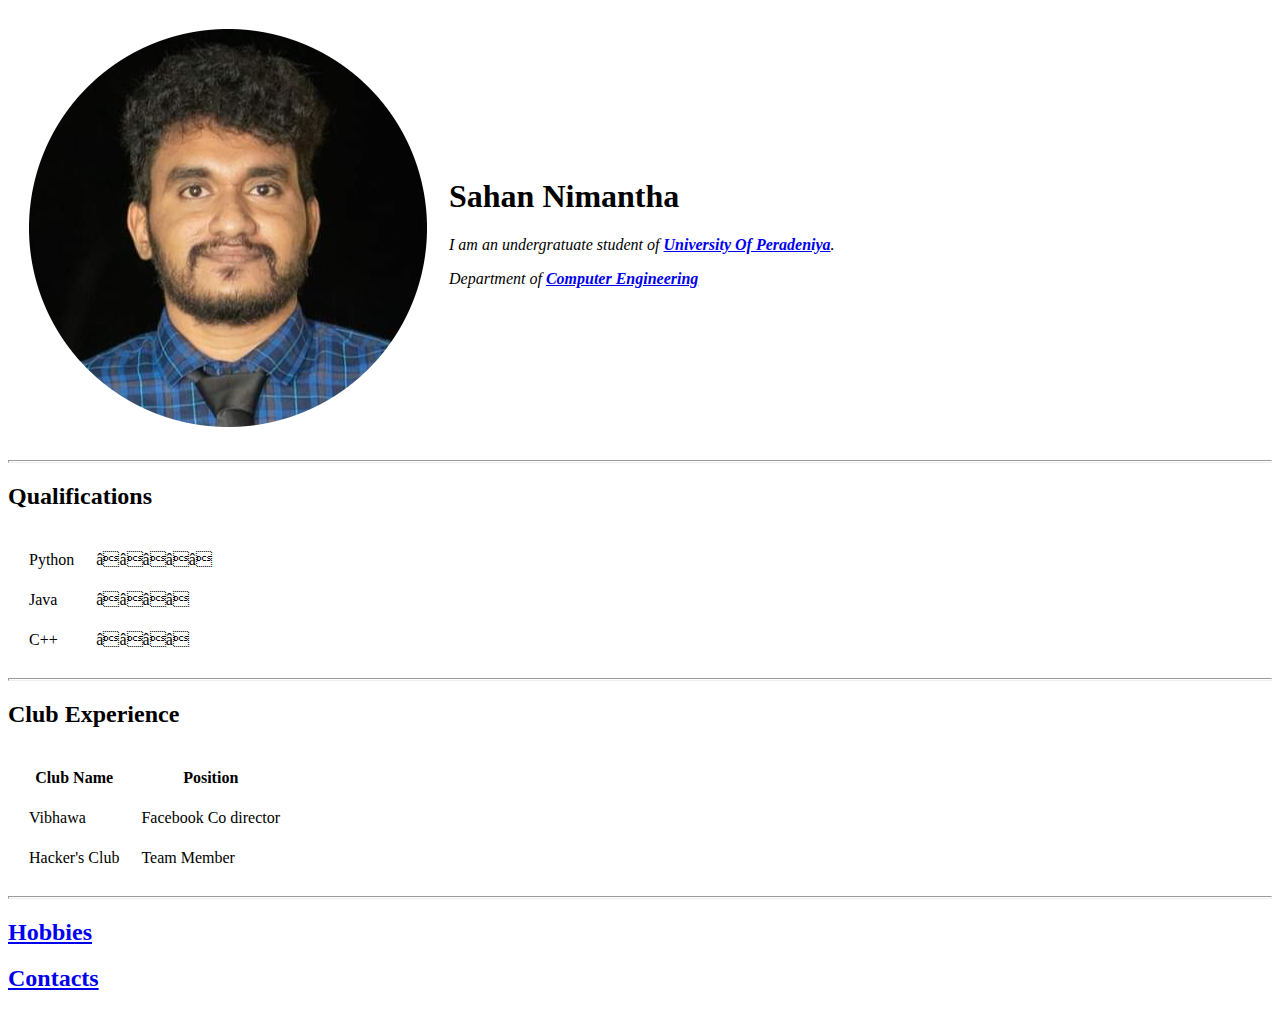
==== index.html @ 5b5f3ea3 "Update index.html" ====
<!DOCTYPE html>
<html>
    <head>
        <meta charset="utf_8">
        <title>Sahan Nimantha Web Page</title><!--Name of the page-->
    </head>
    <body>
        <table cellspacing = "20">
            <tr>
                <td><img src="Images/E19205.png" alt="Sahan Nimantha Photo"></td>
                <td><h1>Sahan Nimantha</h1>
                    <p><em>I am an undergratuate student of <strong><a href="https://www.pdn.ac.lk/">University Of Peradeniya</a></strong>.</em></p><!--italic and bold-->
                    <p><em>Department of <strong><a href="http://www.ce.pdn.ac.lk/">Computer Engineering</a></strong></em></p></td>
            </tr>
        </table>
        
        
        <hr size="3">
        <h2>Qualifications</h2>
        <table cellspacing = "20">
            <tr>
                <td>Python</td>
                <td>⭐⭐⭐⭐⭐</td>
            </tr>
            <tr>
                <td>Java</td>
                <td>⭐⭐⭐⭐</td>
            </tr>
            <tr>
                <td>C++</td>
                <td>⭐⭐⭐⭐</td>
            </tr>
        </table>

        <hr size="3">
        <h2>Club Experience</h2>
        <table cellspacing = "20">
            <thead>
                <tr>
                    <th>Club Name</th>
                    <th>Position</th>
                </tr>
            </thead>
            <tbody>
                <tr>
                    <td>Vibhawa</td>
                    <td>Facebook Co director</td>
                </tr>

                <tr>
                    <td>Hacker's Club</td>
                    <td>Team Member</td>
                </tr>
            </tbody>
        </table>
        <hr size="3">
        <h2><a href="hobbiers.html">Hobbies</a></h2>
        <h2><a href="contacts.html">Contacts</a></h2>



        </body>
</html>
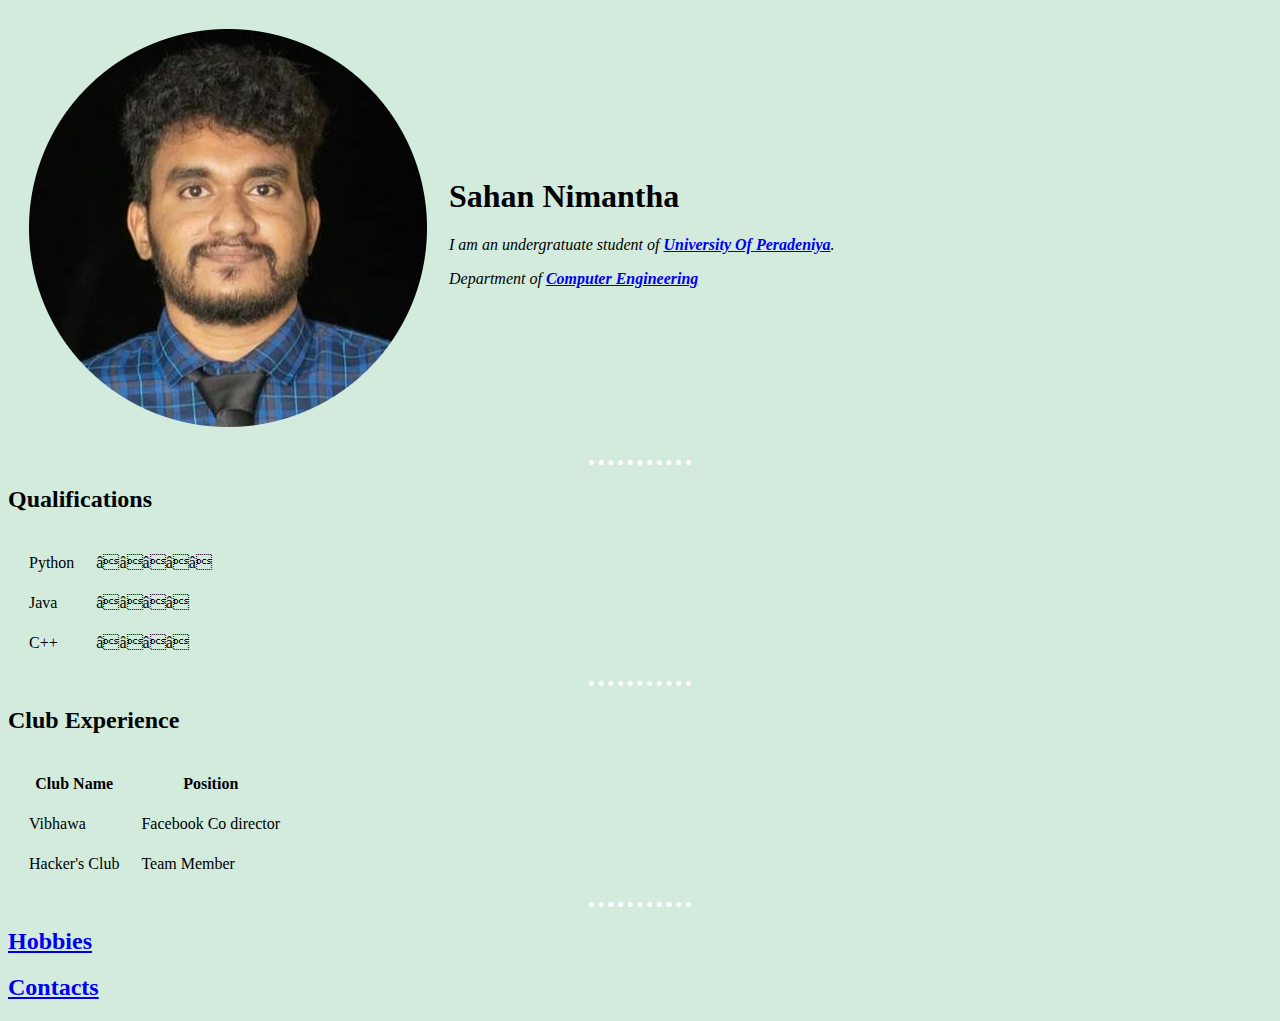
==== commit debb5d8a: "Update index.html" ====
--- a/index.html
+++ b/index.html
@@ -4,6 +4,20 @@
         <meta charset="utf_8">
         <title>Sahan Nimantha Web Page</title><!--Name of the page-->
     </head>
+    <style>
+        body{
+            background-color: #bbe0c9a7;
+        }
+
+        hr{
+            border-style:none;
+            border-top-style: dotted;
+            border-color: white;
+            border-width: 5px;
+            width: 8%;
+        }
+        
+    </style>
     <body>
         <table cellspacing = "20">
             <tr>
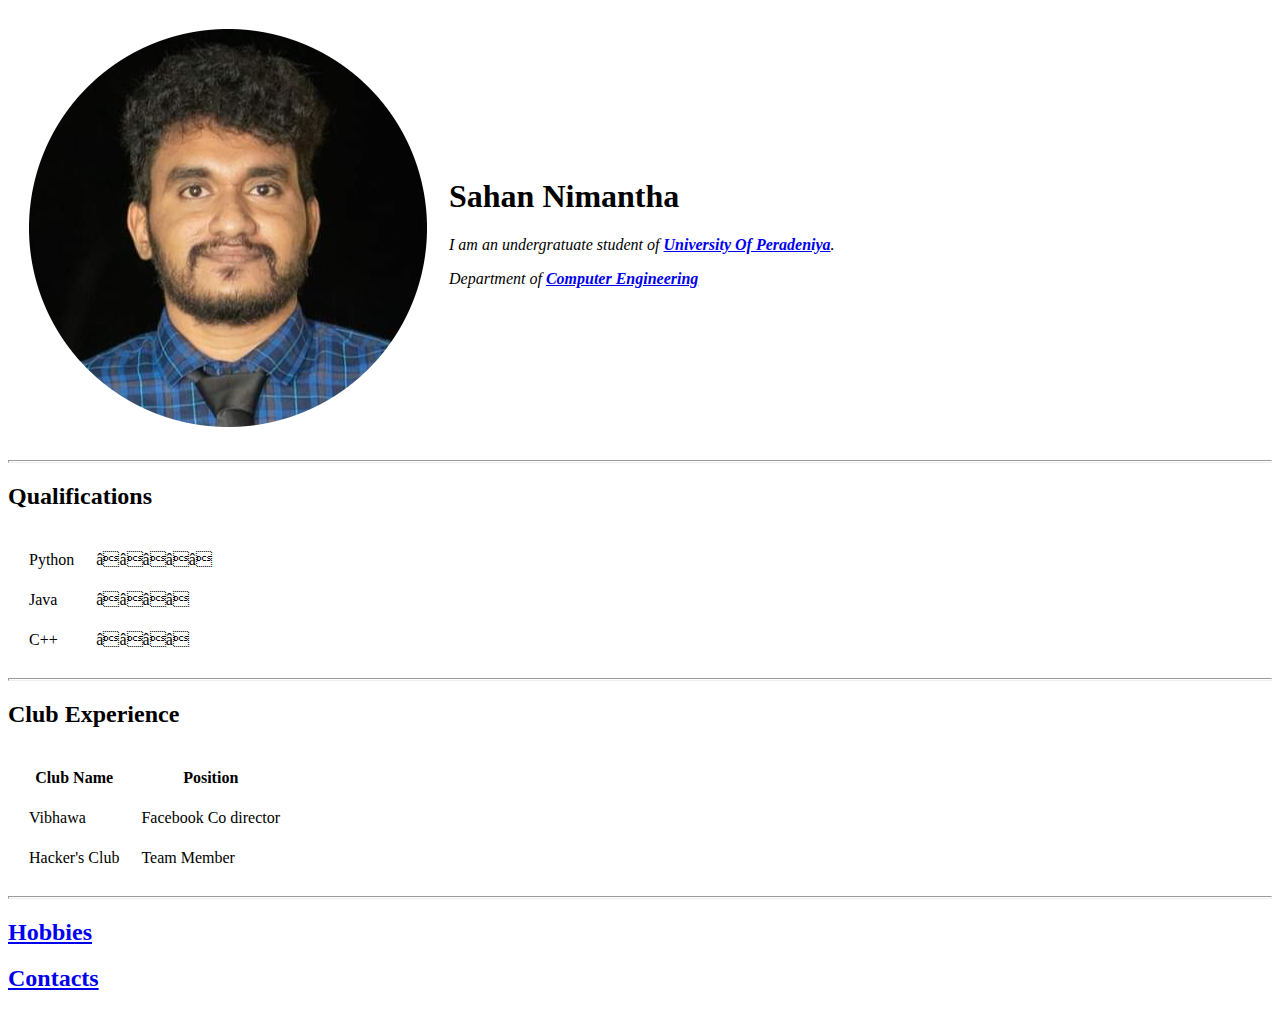
==== commit c61b7363: "Update index.html" ====
--- a/index.html
+++ b/index.html
@@ -3,21 +3,8 @@
     <head>
         <meta charset="utf_8">
         <title>Sahan Nimantha Web Page</title><!--Name of the page-->
+        <link rel="stylesheet" href="css/style.css">
     </head>
-    <style>
-        body{
-            background-color: #bbe0c9a7;
-        }
-
-        hr{
-            border-style:none;
-            border-top-style: dotted;
-            border-color: white;
-            border-width: 5px;
-            width: 8%;
-        }
-        
-    </style>
     <body>
         <table cellspacing = "20">
             <tr>
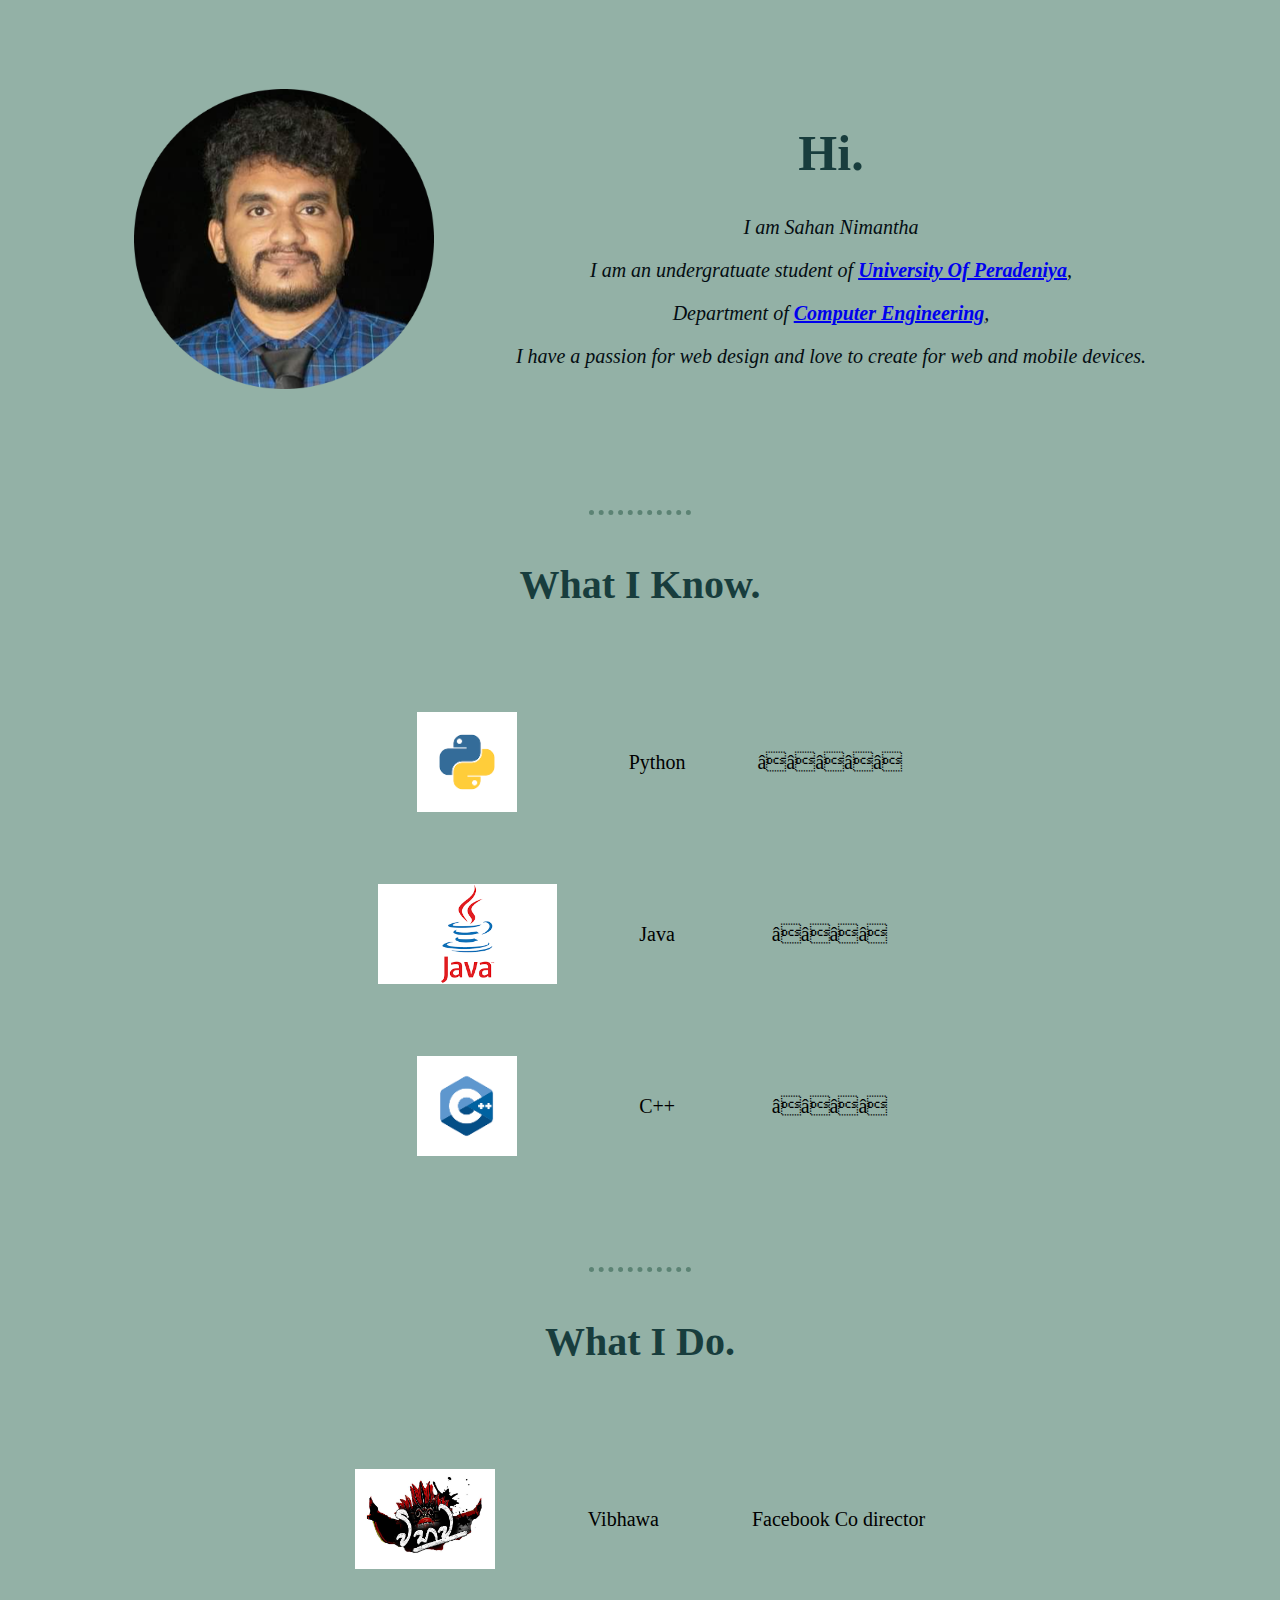
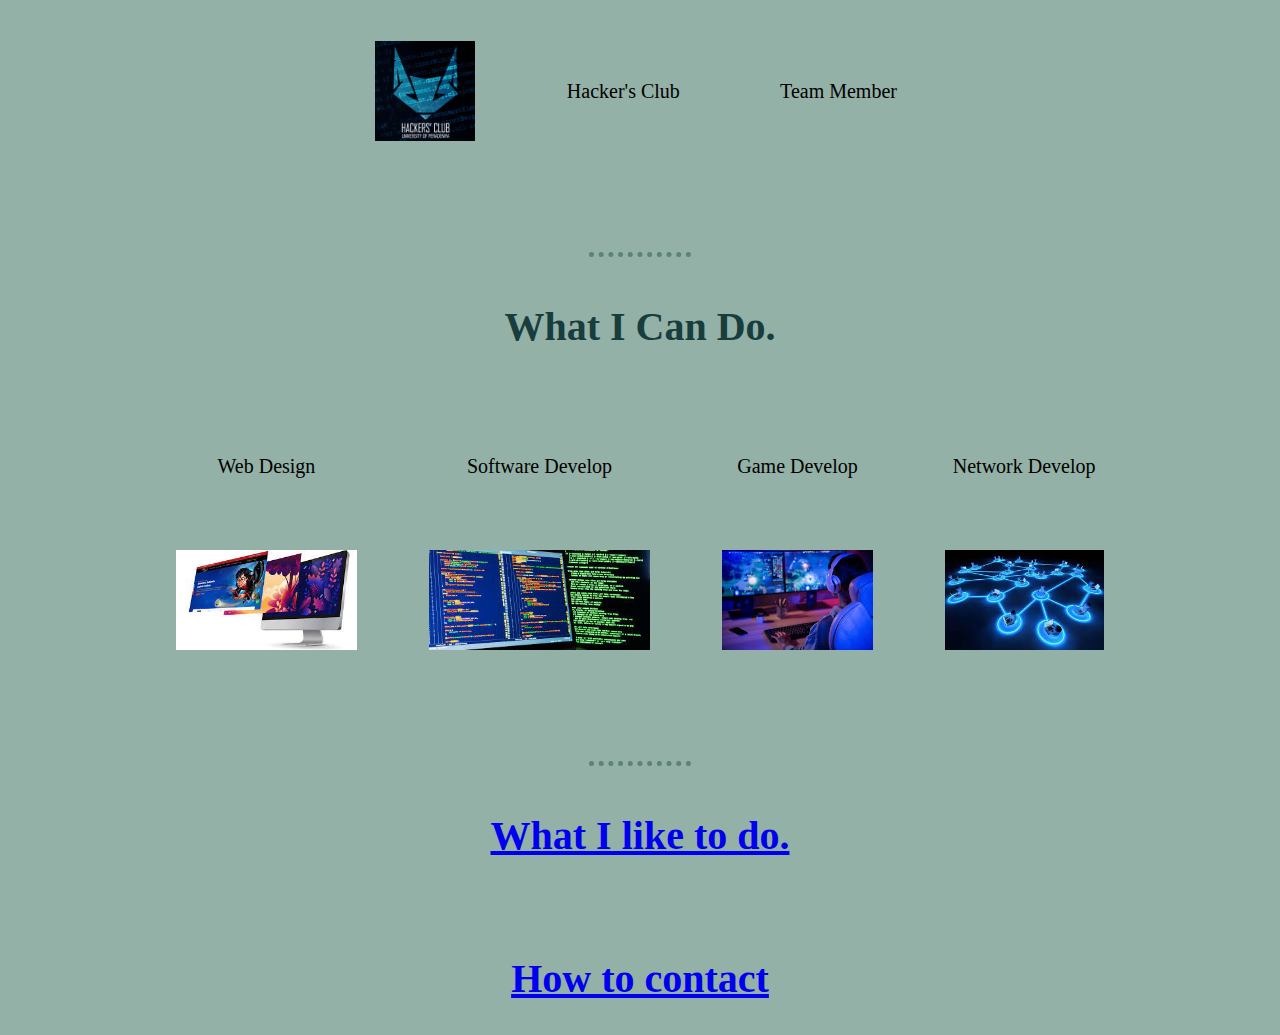
==== commit bc1bed65: "Update index.html" ====
--- a/index.html
+++ b/index.html
@@ -6,57 +6,78 @@
         <link rel="stylesheet" href="css/style.css">
     </head>
     <body>
-        <table cellspacing = "20">
+        <table id="table_1" cellspacing = "80">
             <tr>
                 <td><img src="Images/E19205.png" alt="Sahan Nimantha Photo"></td>
-                <td><h1>Sahan Nimantha</h1>
-                    <p><em>I am an undergratuate student of <strong><a href="https://www.pdn.ac.lk/">University Of Peradeniya</a></strong>.</em></p><!--italic and bold-->
-                    <p><em>Department of <strong><a href="http://www.ce.pdn.ac.lk/">Computer Engineering</a></strong></em></p></td>
+                <td>
+                    <h1>Hi.</h1>
+                    <p><em>I am Sahan Nimantha</em></p>
+                    <p><em>I am an undergratuate student of <strong><a href="https://www.pdn.ac.lk/" class="link1">University Of Peradeniya</a></strong>,</em></p><!--italic and bold-->
+                    <p><em>Department of <strong><a href="http://www.ce.pdn.ac.lk/" class="link1">Computer Engineering</a></strong>,</em></p>
+                    <p><em>I have a passion for web design and love to create for web and mobile devices.</em></p>
+                    </td>
             </tr>
         </table>
-        
-        
-        <hr size="3">
-        <h2>Qualifications</h2>
-        <table cellspacing = "20">
+        <hr size="8">
+        <h2>What I Know.</h2>
+        <table cellspacing = "70">
             <tr>
+                <td><img class = "lan" src="Images/py.png" alt="Sahan Nimantha Photo"></td>
                 <td>Python</td>
                 <td>⭐⭐⭐⭐⭐</td>
             </tr>
             <tr>
+                <td><img class = "lan" src="Images/java.png" alt="Sahan Nimantha Photo"></td>
                 <td>Java</td>
                 <td>⭐⭐⭐⭐</td>
             </tr>
             <tr>
+                <td><img class = "lan" src="Images/c.png" alt="Sahan Nimantha Photo"></td>
                 <td>C++</td>
                 <td>⭐⭐⭐⭐</td>
             </tr>
         </table>
 
-        <hr size="3">
-        <h2>Club Experience</h2>
-        <table cellspacing = "20">
-            <thead>
-                <tr>
-                    <th>Club Name</th>
-                    <th>Position</th>
-                </tr>
-            </thead>
+        <hr size="8">
+        <h2>What I Do.</h2>
+        <table cellspacing = "70">
             <tbody>
                 <tr>
+                    <td><img class = "lan" src="Images/vb.jpg" alt="Sahan Nimantha Photo"></td>
                     <td>Vibhawa</td>
                     <td>Facebook Co director</td>
                 </tr>
 
                 <tr>
+                    <td><img class = "lan" src="Images/hk.jpg" alt="Sahan Nimantha Photo"></td>
                     <td>Hacker's Club</td>
                     <td>Team Member</td>
                 </tr>
             </tbody>
         </table>
-        <hr size="3">
-        <h2><a href="hobbiers.html">Hobbies</a></h2>
-        <h2><a href="contacts.html">Contacts</a></h2>
+
+        <hr size="8">
+        <h2>What I Can Do.</h2>
+        <table cellspacing = "70">
+            <tbody>
+                <tr>
+                    <td>Web Design</td>
+                    <td>Software Develop</td>
+                    <td>Game Develop</td>
+                    <td>Network Develop</td>
+                </tr>
+                <tr>
+                    <td><img class = "lan" src="Images/wbb.jpg" alt="Sahan Nimantha Photo"></td>
+                    <td><img class = "lan" src="Images/sss.jpg" alt="Sahan Nimantha Photo"></td>
+                    <td><img class = "lan" src="Images/gm.jpg" alt="Sahan Nimantha Photo"></td>
+                    <td><img class = "lan" src="Images/ntjpg.jpg" alt="Sahan Nimantha Photo"></td>
+
+                </tr>
+            </tbody>
+        </table>
+        <hr size="8">
+        <h2><a href="hobbiers.html" class="link1">What I like to do.</a></h2><br>
+        <h2><a href="contacts.html" class="link1">How to contact</a></h2>
 
 
 
--- a/css/style.css
+++ b/css/style.css
@@ -0,0 +1,107 @@
+img {
+    height: 300px;
+    display: block;
+    margin: 0 auto; /* Center-align images horizontally */
+}
+
+img:hover {
+    transform: scale(1.2); /* Increase the image size on hover */
+    cursor: pointer; /* Change cursor to indicate interactivity */
+}
+
+.link1:hover {
+    color: white;
+    cursor: pointer;
+}
+
+body {
+    background-color: #93B1A6;
+    text-align: center; /* Center-align content horizontally */
+    font-size: 20PX;
+}
+
+table {
+    text-align: center;
+    margin: 0 auto; /* Center-align tables horizontally */
+}
+
+hr {
+    border-style: none;
+    border-top-style: dotted;
+    border-color: #5C8374;
+    border-width: 5px;
+    width: 8%;
+    margin: 40px auto; /* Add margin to create space between HR and titles */
+}
+
+h1 {
+    color: #183D3D;
+    margin-top: 40x; /* Add margin to create space between h1 and HR */
+    font-size: 50px;
+
+
+
+}
+
+h2 {
+    color: #183D3D;
+    margin-top: 40px; /* Add margin to create space between h2 and HR */
+    font-size: 40px;
+}
+
+p {
+    color: #040D12;
+    font-size: 20px;
+}
+
+.lan {
+    height: 100px;
+    display: block;
+    margin: 0 auto; /* Center-align images horizontally */
+}
+
+.lan:hover{
+    transform: scale(1.2); /* Increase the image size on hover */
+    cursor: pointer; /* Change cursor to indicate interactivity */
+}
+
+form{
+    max-width: 400px;
+    margin: 0 auto;
+    padding: 20px;
+    border-radius: 20px;
+    box-shadow: 0 0 10px rgba(0, 0, 0, 0.2);
+}
+
+label {
+    display:block;
+    margin-bottom: 5px;
+    margin-top: 20px;
+    font-weight: bold;
+    color: #333;
+}
+
+input[type="text"],
+input[type="email"],
+input[type="date"],
+textarea {
+    width: 70%;
+    padding: 10px;
+    margin-bottom: 10px;
+    border: 1px solid #2a2525;
+    border-radius: 40px;
+}
+
+input[type="submit"] {
+    background-color: #183D3D;
+    color: white;
+    border:#93B1A6;
+    padding: 10px 30px;
+    border-radius: 40px;
+    cursor: pointer;
+    transition: background-color 0.3s ease;
+}
+
+input[type="submit"]:hover {
+    background-color: #477878;
+}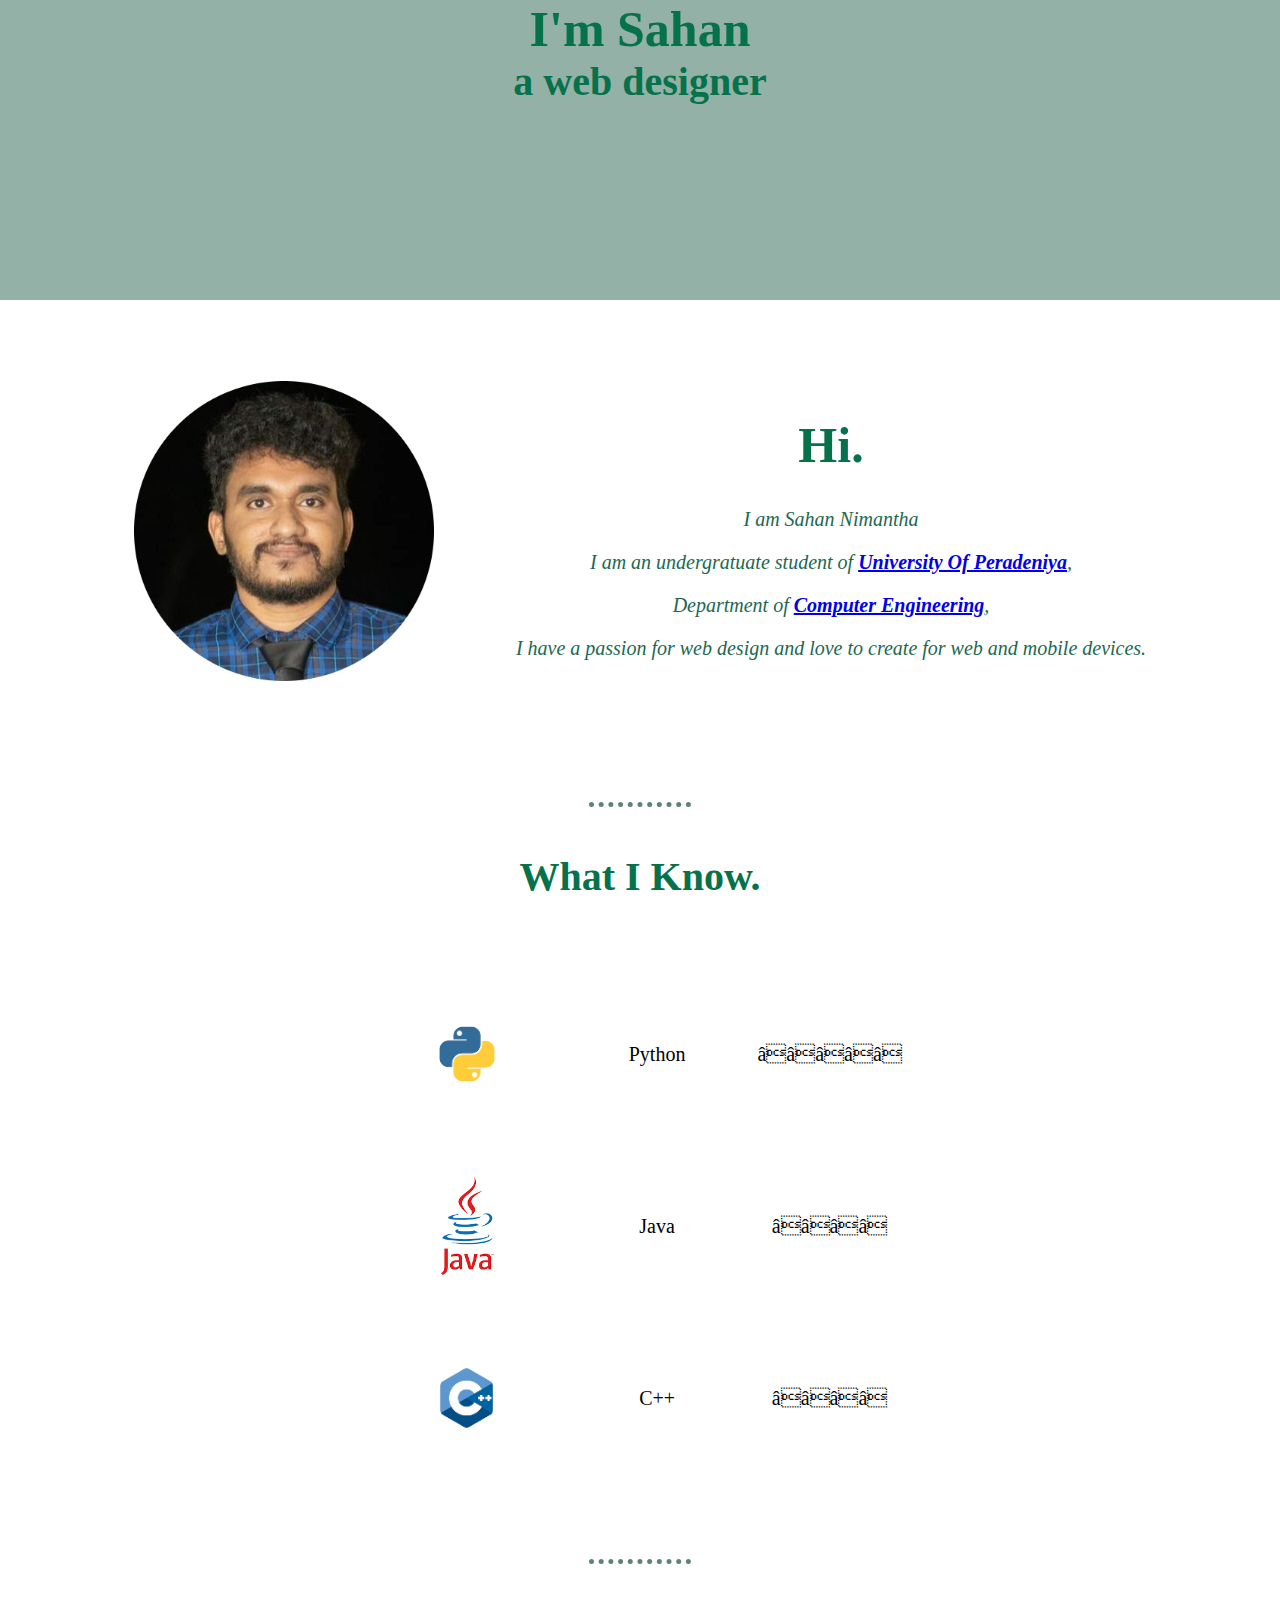
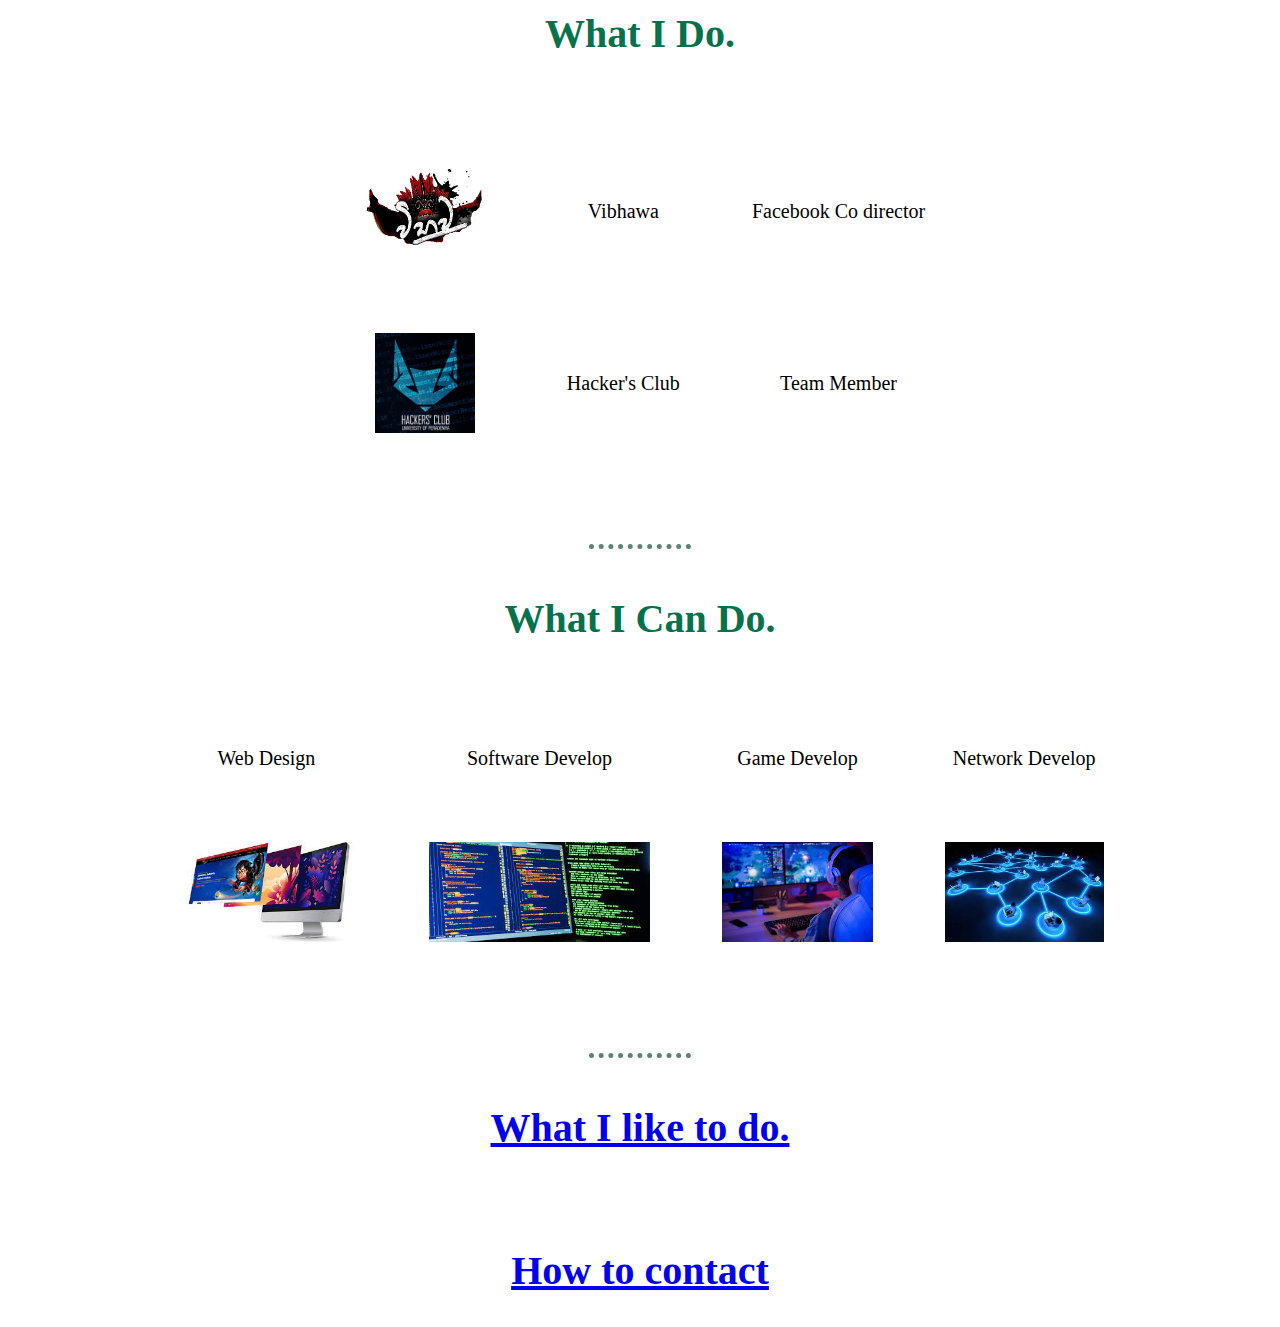
==== commit f2a1f7de: "Update index.html" ====
--- a/index.html
+++ b/index.html
@@ -4,8 +4,13 @@
         <meta charset="utf_8">
         <title>Sahan Nimantha Web Page</title><!--Name of the page-->
         <link rel="stylesheet" href="css/style.css">
+        <link rel="icon" href="favicon.ico">
     </head>
     <body>
+        <div>
+            <h1 id="name">I'm Sahan</h1>
+            <h2 id="do">a web designer</h2>
+        </div>
         <table id="table_1" cellspacing = "80">
             <tr>
                 <td><img src="Images/E19205.png" alt="Sahan Nimantha Photo"></td>
--- a/css/style.css
+++ b/css/style.css
@@ -10,19 +10,38 @@
 }
 
 .link1:hover {
-    color: white;
+    color: #06724b;
     cursor: pointer;
 }
 
 body {
+    background-color: white;
+    text-align: center; /* Center-align content horizontally */
+    font-size: 20px;
+    margin: 0;
+
+}
+
+div{
     background-color: #93B1A6;
-    text-align: center; /* Center-align content horizontally */
-    font-size: 20PX;
+    height: 300px;
+    width: 100%;
+
+}
+
+#name{
+    margin: 0;
+
+}
+
+#do{
+    margin: 0;
 }
 
 table {
     text-align: center;
     margin: 0 auto; /* Center-align tables horizontally */
+  
 }
 
 hr {
@@ -35,23 +54,29 @@
 }
 
 h1 {
-    color: #183D3D;
+    color: #06724b;
     margin-top: 40x; /* Add margin to create space between h1 and HR */
     font-size: 50px;
+    font-weight: bold;
 
 
 
 }
 
 h2 {
-    color: #183D3D;
+    color: #06724b;
     margin-top: 40px; /* Add margin to create space between h2 and HR */
     font-size: 40px;
+    font-weight: bold;
+
+
 }
 
 p {
-    color: #040D12;
+    color: #1d6851;
     font-size: 20px;
+
+
 }
 
 .lan {
@@ -93,7 +118,7 @@
 }
 
 input[type="submit"] {
-    background-color: #183D3D;
+    background-color: #06724b;
     color: white;
     border:#93B1A6;
     padding: 10px 30px;
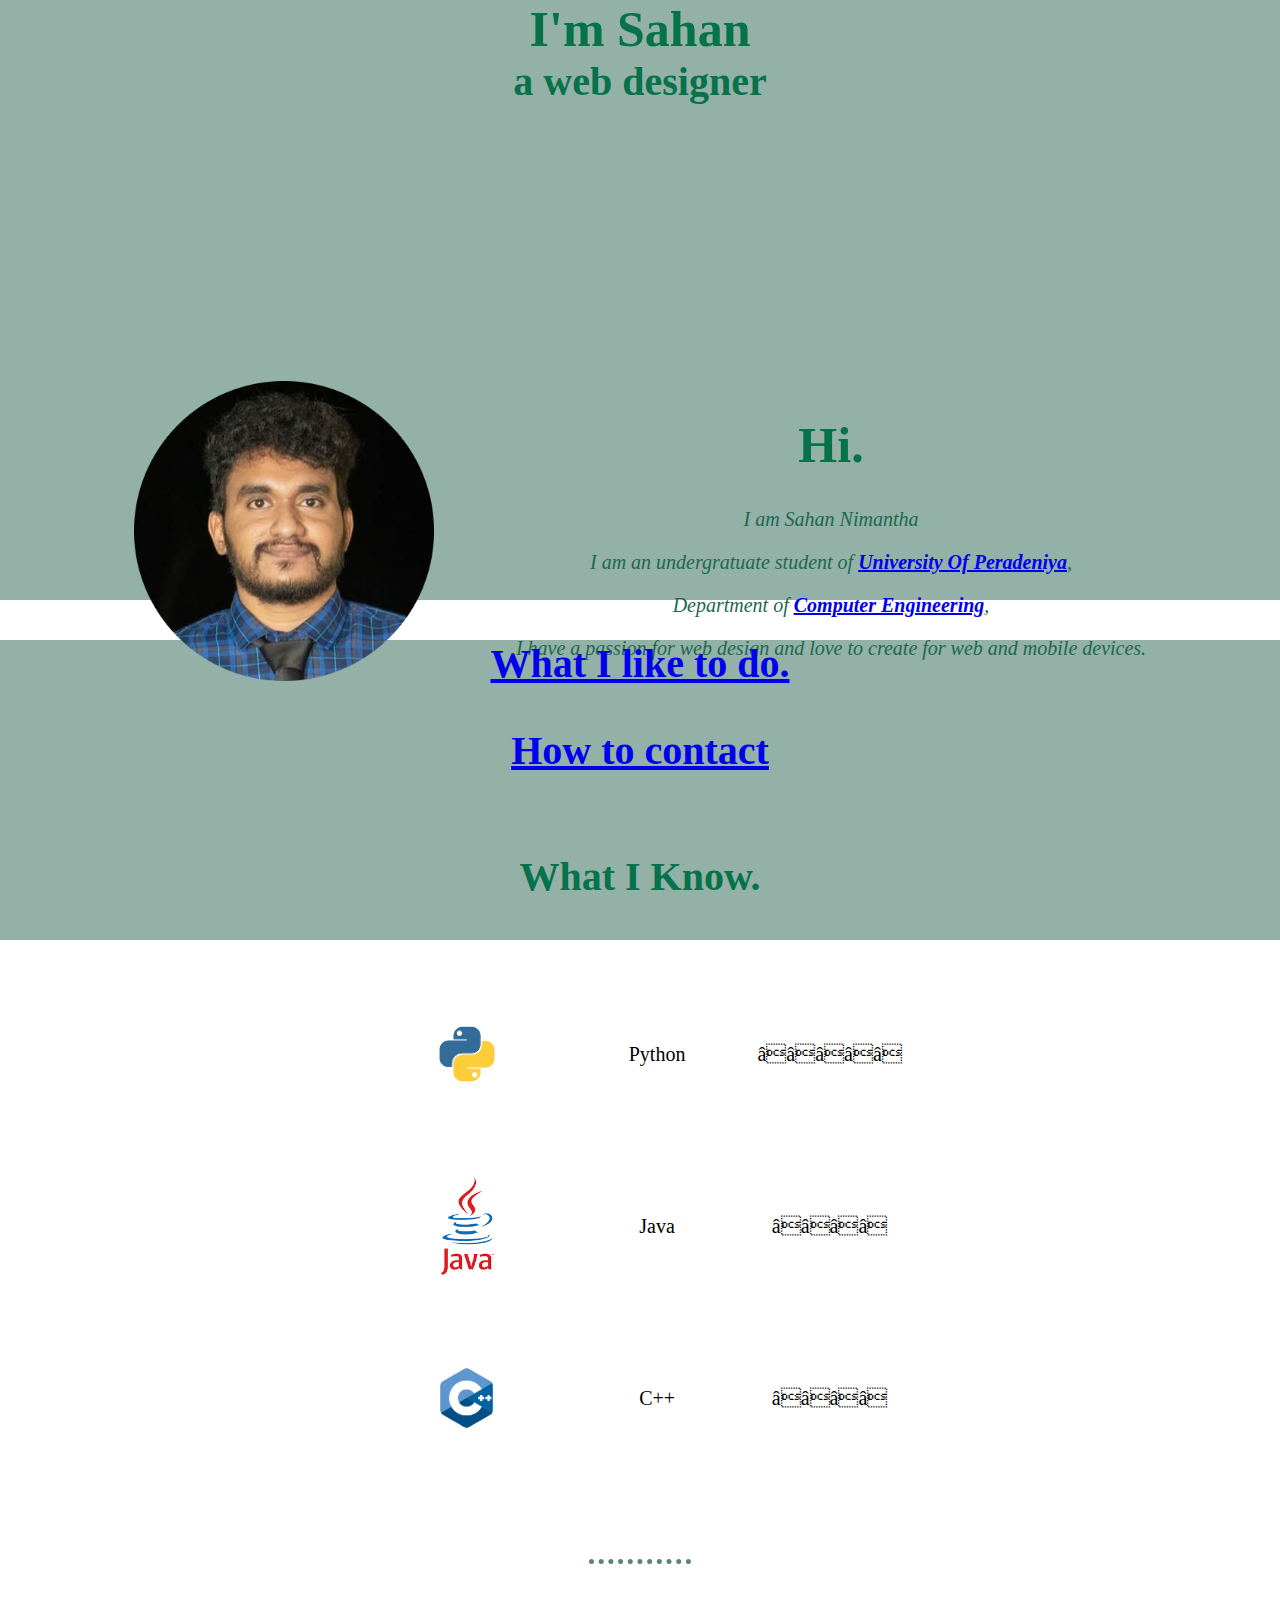
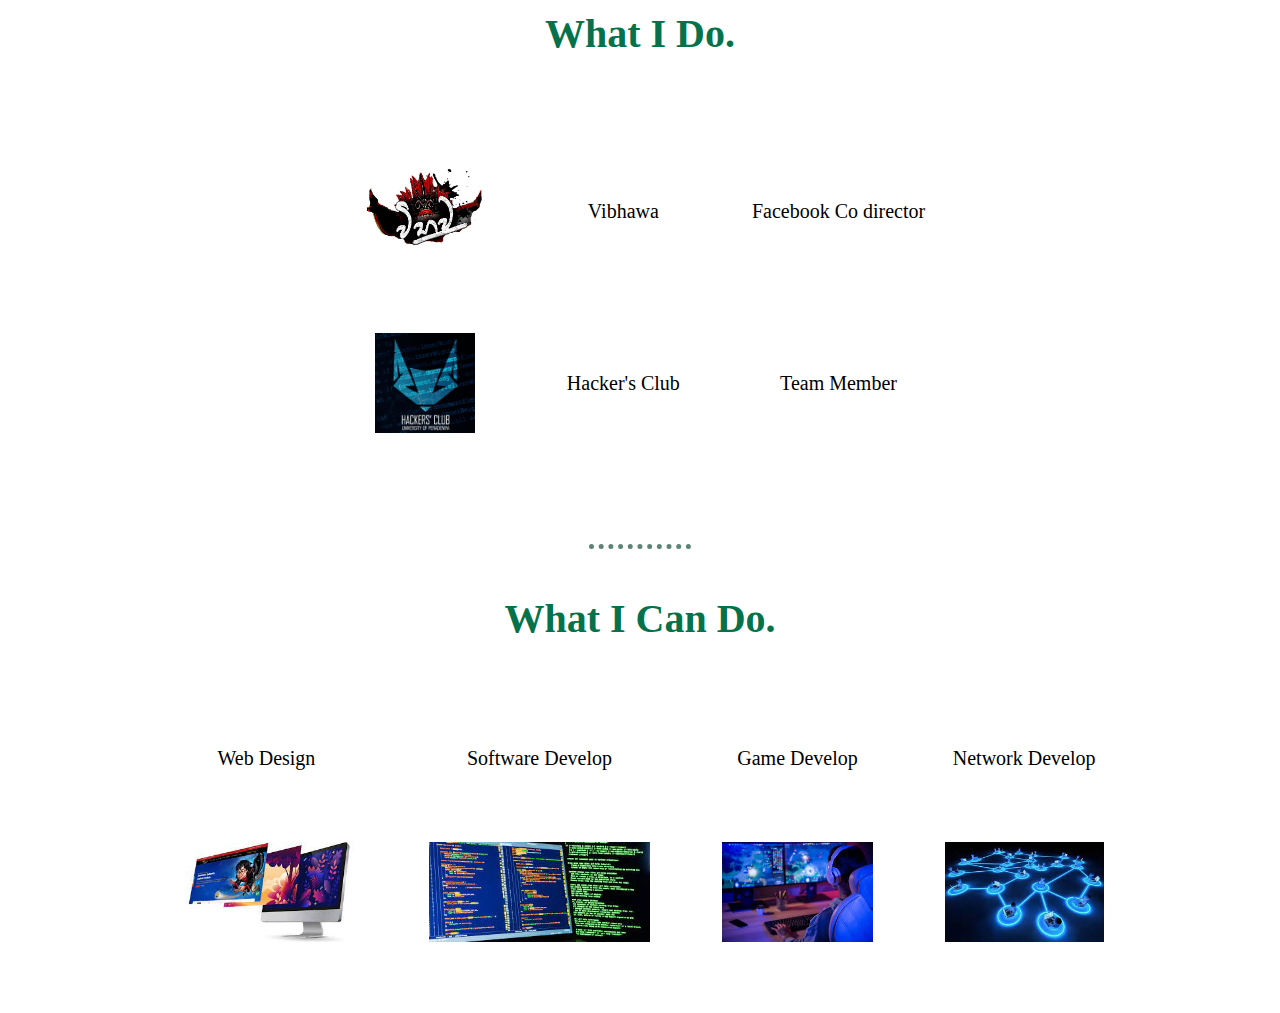
==== commit d0b00b54: "Update index.html" ====
--- a/index.html
+++ b/index.html
@@ -7,84 +7,86 @@
         <link rel="icon" href="favicon.ico">
     </head>
     <body>
-        <div>
+        <div class="top-container">
             <h1 id="name">I'm Sahan</h1>
             <h2 id="do">a web designer</h2>
         </div>
-        <table id="table_1" cellspacing = "80">
-            <tr>
-                <td><img src="Images/E19205.png" alt="Sahan Nimantha Photo"></td>
-                <td>
-                    <h1>Hi.</h1>
-                    <p><em>I am Sahan Nimantha</em></p>
-                    <p><em>I am an undergratuate student of <strong><a href="https://www.pdn.ac.lk/" class="link1">University Of Peradeniya</a></strong>,</em></p><!--italic and bold-->
-                    <p><em>Department of <strong><a href="http://www.ce.pdn.ac.lk/" class="link1">Computer Engineering</a></strong>,</em></p>
-                    <p><em>I have a passion for web design and love to create for web and mobile devices.</em></p>
-                    </td>
-            </tr>
-        </table>
-        <hr size="8">
-        <h2>What I Know.</h2>
-        <table cellspacing = "70">
-            <tr>
-                <td><img class = "lan" src="Images/py.png" alt="Sahan Nimantha Photo"></td>
-                <td>Python</td>
-                <td>⭐⭐⭐⭐⭐</td>
-            </tr>
-            <tr>
-                <td><img class = "lan" src="Images/java.png" alt="Sahan Nimantha Photo"></td>
-                <td>Java</td>
-                <td>⭐⭐⭐⭐</td>
-            </tr>
-            <tr>
-                <td><img class = "lan" src="Images/c.png" alt="Sahan Nimantha Photo"></td>
-                <td>C++</td>
-                <td>⭐⭐⭐⭐</td>
-            </tr>
-        </table>
-
-        <hr size="8">
-        <h2>What I Do.</h2>
-        <table cellspacing = "70">
-            <tbody>
+        <div class="middle-container">
+            <table id="table_1" cellspacing = "80">
                 <tr>
-                    <td><img class = "lan" src="Images/vb.jpg" alt="Sahan Nimantha Photo"></td>
-                    <td>Vibhawa</td>
-                    <td>Facebook Co director</td>
+                    <td><img src="Images/E19205.png" alt="Sahan Nimantha Photo"></td>
+                    <td>
+                        <h1>Hi.</h1>
+                        <p><em>I am Sahan Nimantha</em></p>
+                        <p><em>I am an undergratuate student of <strong><a href="https://www.pdn.ac.lk/" class="link1">University Of Peradeniya</a></strong>,</em></p><!--italic and bold-->
+                        <p><em>Department of <strong><a href="http://www.ce.pdn.ac.lk/" class="link1">Computer Engineering</a></strong>,</em></p>
+                        <p><em>I have a passion for web design and love to create for web and mobile devices.</em></p>
+                        </td>
                 </tr>
-
+            </table>
+            <hr size="8">
+            <h2>What I Know.</h2>
+            <table cellspacing = "70">
                 <tr>
-                    <td><img class = "lan" src="Images/hk.jpg" alt="Sahan Nimantha Photo"></td>
-                    <td>Hacker's Club</td>
-                    <td>Team Member</td>
-                </tr>
-            </tbody>
-        </table>
-
-        <hr size="8">
-        <h2>What I Can Do.</h2>
-        <table cellspacing = "70">
-            <tbody>
-                <tr>
-                    <td>Web Design</td>
-                    <td>Software Develop</td>
-                    <td>Game Develop</td>
-                    <td>Network Develop</td>
+                    <td><img class = "lan" src="Images/py.png" alt="Sahan Nimantha Photo"></td>
+                    <td>Python</td>
+                    <td>⭐⭐⭐⭐⭐</td>
                 </tr>
                 <tr>
-                    <td><img class = "lan" src="Images/wbb.jpg" alt="Sahan Nimantha Photo"></td>
-                    <td><img class = "lan" src="Images/sss.jpg" alt="Sahan Nimantha Photo"></td>
-                    <td><img class = "lan" src="Images/gm.jpg" alt="Sahan Nimantha Photo"></td>
-                    <td><img class = "lan" src="Images/ntjpg.jpg" alt="Sahan Nimantha Photo"></td>
+                    <td><img class = "lan" src="Images/java.png" alt="Sahan Nimantha Photo"></td>
+                    <td>Java</td>
+                    <td>⭐⭐⭐⭐</td>
+                </tr>
+                <tr>
+                    <td><img class = "lan" src="Images/c.png" alt="Sahan Nimantha Photo"></td>
+                    <td>C++</td>
+                    <td>⭐⭐⭐⭐</td>
+                </tr>
+            </table>
+    
+            <hr size="8">
+            <h2>What I Do.</h2>
+            <table cellspacing = "70">
+                <tbody>
+                    <tr>
+                        <td><img class = "lan" src="Images/vb.jpg" alt="Sahan Nimantha Photo"></td>
+                        <td>Vibhawa</td>
+                        <td>Facebook Co director</td>
+                    </tr>
+    
+                    <tr>
+                        <td><img class = "lan" src="Images/hk.jpg" alt="Sahan Nimantha Photo"></td>
+                        <td>Hacker's Club</td>
+                        <td>Team Member</td>
+                    </tr>
+                </tbody>
+            </table>
+    
+            <hr size="8">
+            <h2>What I Can Do.</h2>
+            <table cellspacing = "70">
+                <tbody>
+                    <tr>
+                        <td>Web Design</td>
+                        <td>Software Develop</td>
+                        <td>Game Develop</td>
+                        <td>Network Develop</td>
+                    </tr>
+                    <tr>
+                        <td><img class = "lan" src="Images/wbb.jpg" alt="Sahan Nimantha Photo"></td>
+                        <td><img class = "lan" src="Images/sss.jpg" alt="Sahan Nimantha Photo"></td>
+                        <td><img class = "lan" src="Images/gm.jpg" alt="Sahan Nimantha Photo"></td>
+                        <td><img class = "lan" src="Images/ntjpg.jpg" alt="Sahan Nimantha Photo"></td>
+    
+                    </tr>
+                </tbody>
+            </table>
+        </div>
 
-                </tr>
-            </tbody>
-        </table>
-        <hr size="8">
-        <h2><a href="hobbiers.html" class="link1">What I like to do.</a></h2><br>
-        <h2><a href="contacts.html" class="link1">How to contact</a></h2>
-
-
+        <div class="bottom-container">
+            <h2 class="last"><a href="hobbiers.html" class="link1">What I like to do.</a></h2>
+            <h2 class="last"><a href="contacts.html" class="link1">How to contact</a></h2>
+        </div>
 
         </body>
 </html>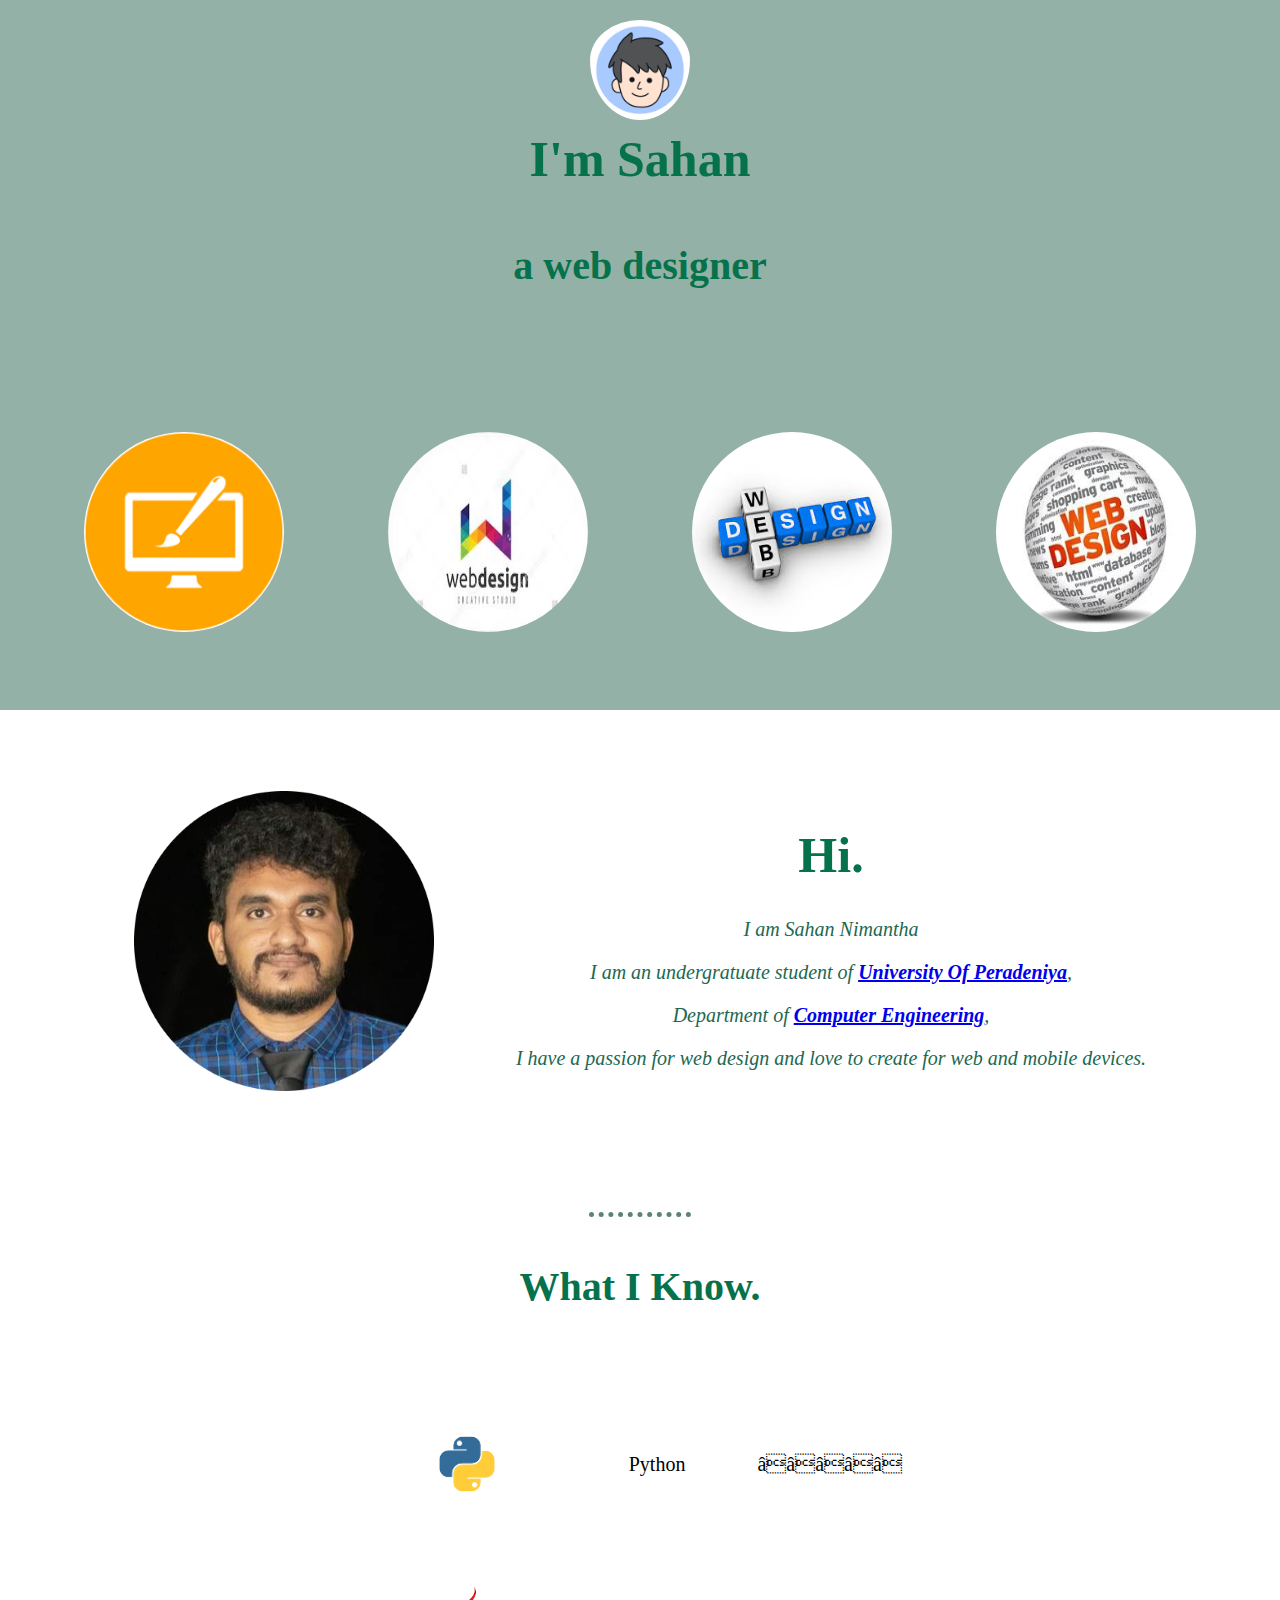
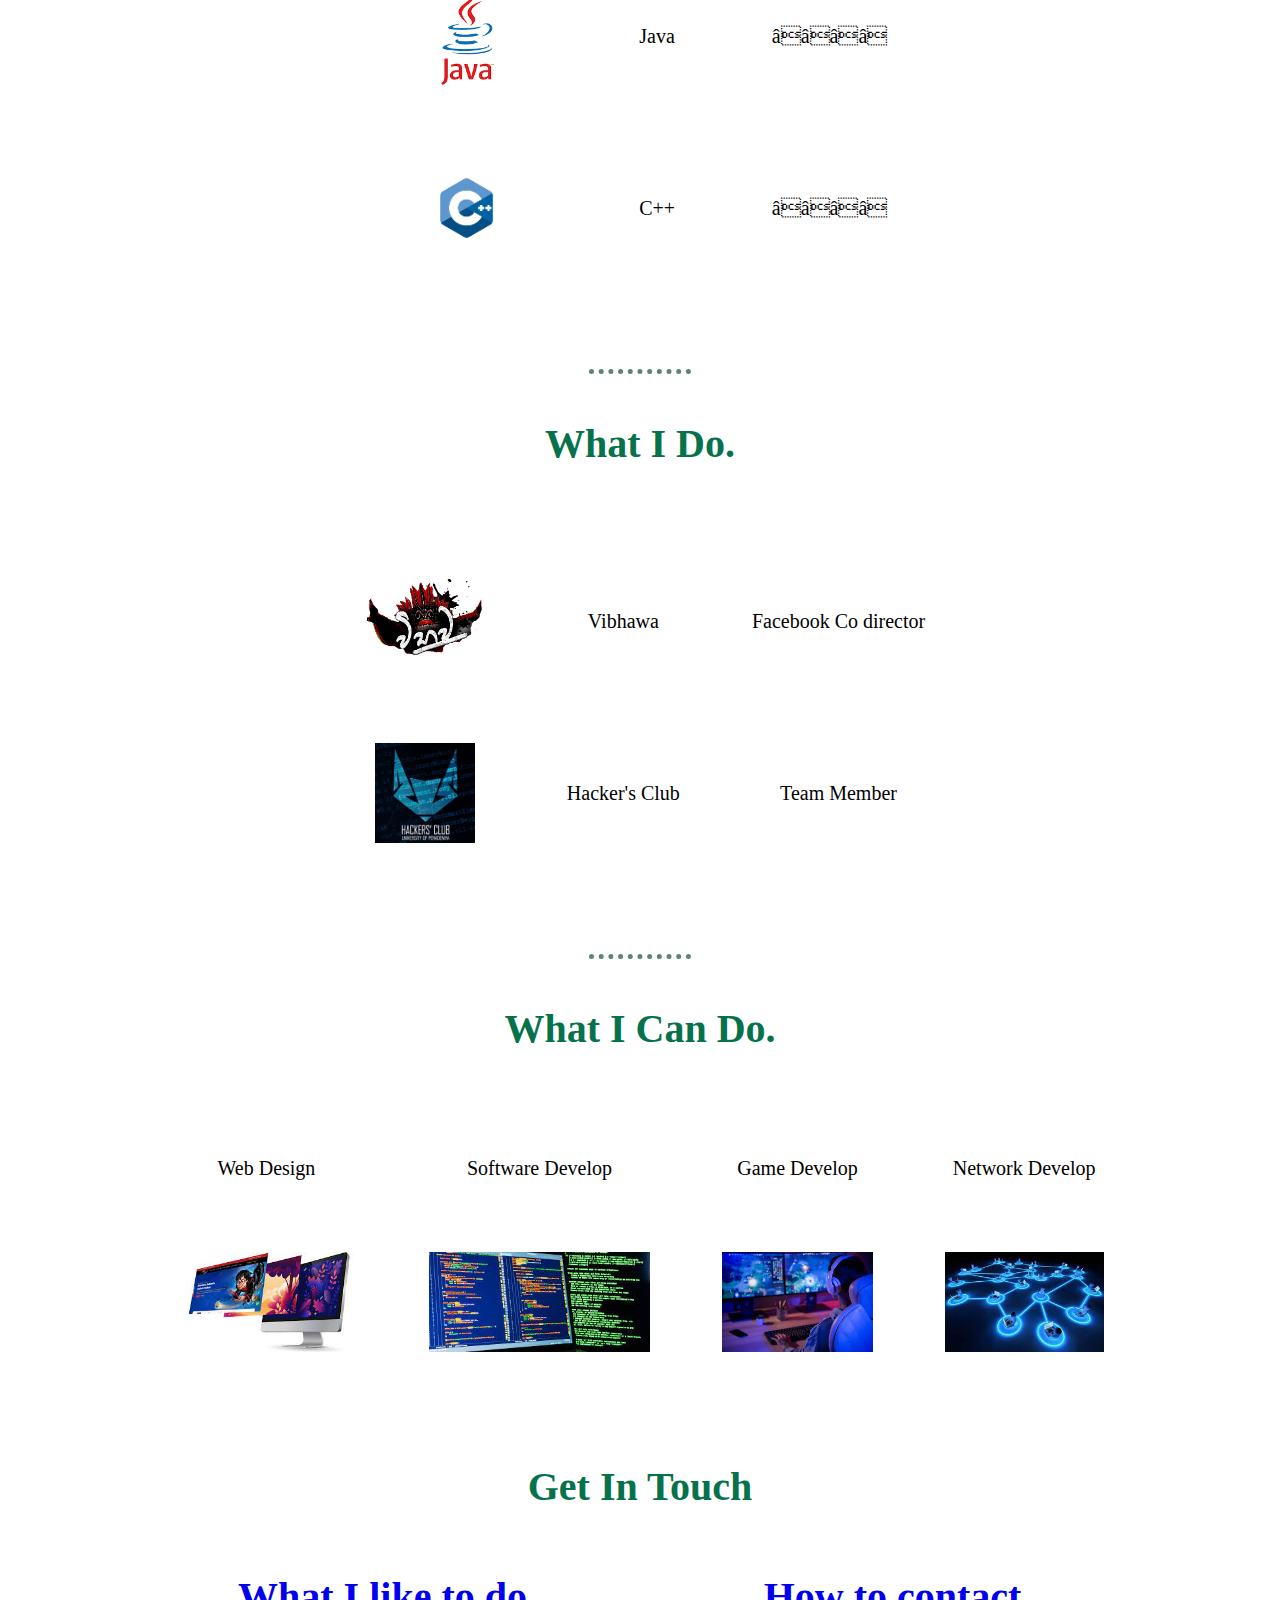
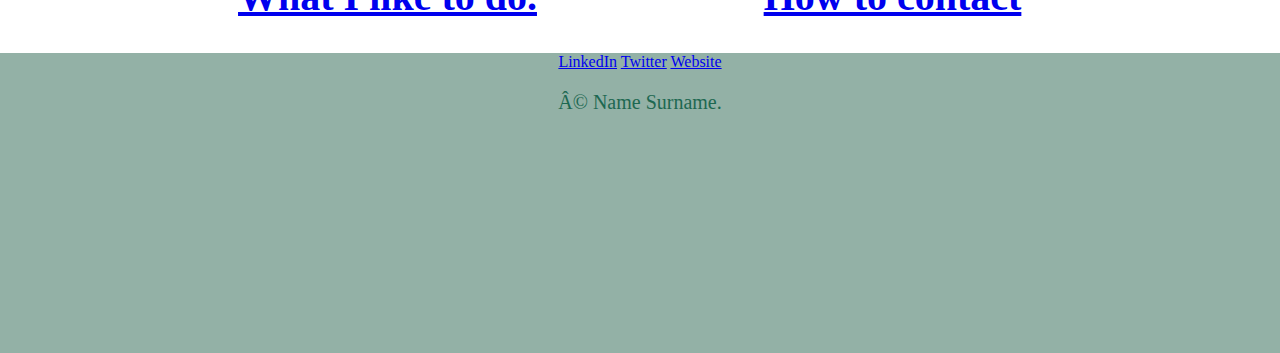
==== commit 0717a7ab: "Update index.html" ====
--- a/index.html
+++ b/index.html
@@ -8,9 +8,16 @@
     </head>
     <body>
         <div class="top-container">
+            <img class="circular--square" src="Images/logo2.jpg" alt="my">
             <h1 id="name">I'm Sahan</h1>
             <h2 id="do">a web designer</h2>
+            <img class = "lan1" src="Images/l1.png" alt="Sahan Nimantha Photo">
+            <img class = "lan1" src="Images/l2.jpg" alt="Sahan Nimantha Photo">
+            <img class = "lan1" src="Images/l3.jpg" alt="Sahan Nimantha Photo">
+            <img class = "lan1" src="Images/l4.jpg" alt="Sahan Nimantha Photo">
+            
         </div>
+
         <div class="middle-container">
             <table id="table_1" cellspacing = "80">
                 <tr>
@@ -81,12 +88,21 @@
                     </tr>
                 </tbody>
             </table>
+            <div class="contact-me">
+                <h2>Get In Touch</h2>
+                <h2 class="last"><a href="hobbiers.html" class="link1">What I like to do.</a></h2>
+            <h2 class="last"><a href="contacts.html" class="link1">How to contact</a></h2></div>
         </div>
 
+
         <div class="bottom-container">
-            <h2 class="last"><a href="hobbiers.html" class="link1">What I like to do.</a></h2>
-            <h2 class="last"><a href="contacts.html" class="link1">How to contact</a></h2>
+            <a class="footer-link" href="https://www.linkedin.com/">LinkedIn</a>
+            <a class="footer-link" href="https://twitter.com/">Twitter</a>
+            <a class="footer-link" href="https://www.appbrewery.co/">Website</a>
+            <p>© Name Surname.</p>
         </div>
 
         </body>
-</html>+</html>
+<!--<h2 class="last"><a href="hobbiers.html" class="link1">What I like to do.</a></h2>
+            <h2 class="last"><a href="contacts.html" class="link1">How to contact</a></h2>-->--- a/css/style.css
+++ b/css/style.css
@@ -1,12 +1,30 @@
+.top-container{
+    background-color: #93B1A6;
+    height: 710px;
+    text-align: center;
+    width: 100%;
+}
+
 img {
     height: 300px;
-    display: block;
+    display:block;/*block.inline,inline-block,none*/
+    position:relative; /*relative,fixed,absolute,static*/
     margin: 0 auto; /* Center-align images horizontally */
 }
 
-img:hover {
-    transform: scale(1.2); /* Increase the image size on hover */
-    cursor: pointer; /* Change cursor to indicate interactivity */
+.circular--square {
+    padding-top: 20px;
+    margin: 0 auto;
+    height: 100px;
+    border-radius: 50%; 
+}
+
+
+.last{
+    width: 500px;
+    display: inline-block;
+    margin-top: 30px;
+    
 }
 
 .link1:hover {
@@ -14,29 +32,40 @@
     cursor: pointer;
 }
 
-body {
-    background-color: white;
+body{
+    margin: 0;
+    text-align: center;
+}
+
+.middle-container {
+    background-color: rgb(255, 255, 255);
     text-align: center; /* Center-align content horizontally */
     font-size: 20px;
     margin: 0;
-
 }
 
-div{
+
+
+.bottom-container{
     background-color: #93B1A6;
     height: 300px;
+    text-align: center;
     width: 100%;
-
 }
 
 #name{
-    margin: 0;
+    padding: 10px;
+    margin-top: 0;
+    font-family: "Charmonman" , cursive;
 
 }
 
 #do{
-    margin: 0;
+    padding: 10px;
+    margin-top: 0;
+    font-family:"Merriweather",serif;
 }
+
 
 table {
     text-align: center;
@@ -58,6 +87,8 @@
     margin-top: 40x; /* Add margin to create space between h1 and HR */
     font-size: 50px;
     font-weight: bold;
+    font-family: "Charmonman" , cursive;
+
 
 
 
@@ -68,6 +99,7 @@
     margin-top: 40px; /* Add margin to create space between h2 and HR */
     font-size: 40px;
     font-weight: bold;
+    font-family: "Charmonman" , cursive;
 
 
 }
@@ -75,6 +107,8 @@
 p {
     color: #1d6851;
     font-size: 20px;
+    font-family:"Merriweather",serif;
+
 
 
 }
@@ -83,6 +117,16 @@
     height: 100px;
     display: block;
     margin: 0 auto; /* Center-align images horizontally */
+}
+
+.lan1{
+    height: 200px;
+    width: 200px;
+    display:inline-block;
+    padding: 50px;
+    margin: 50px auto; /* Center-align images horizontally */
+    border-radius: 50%; 
+
 }
 
 .lan:hover{
